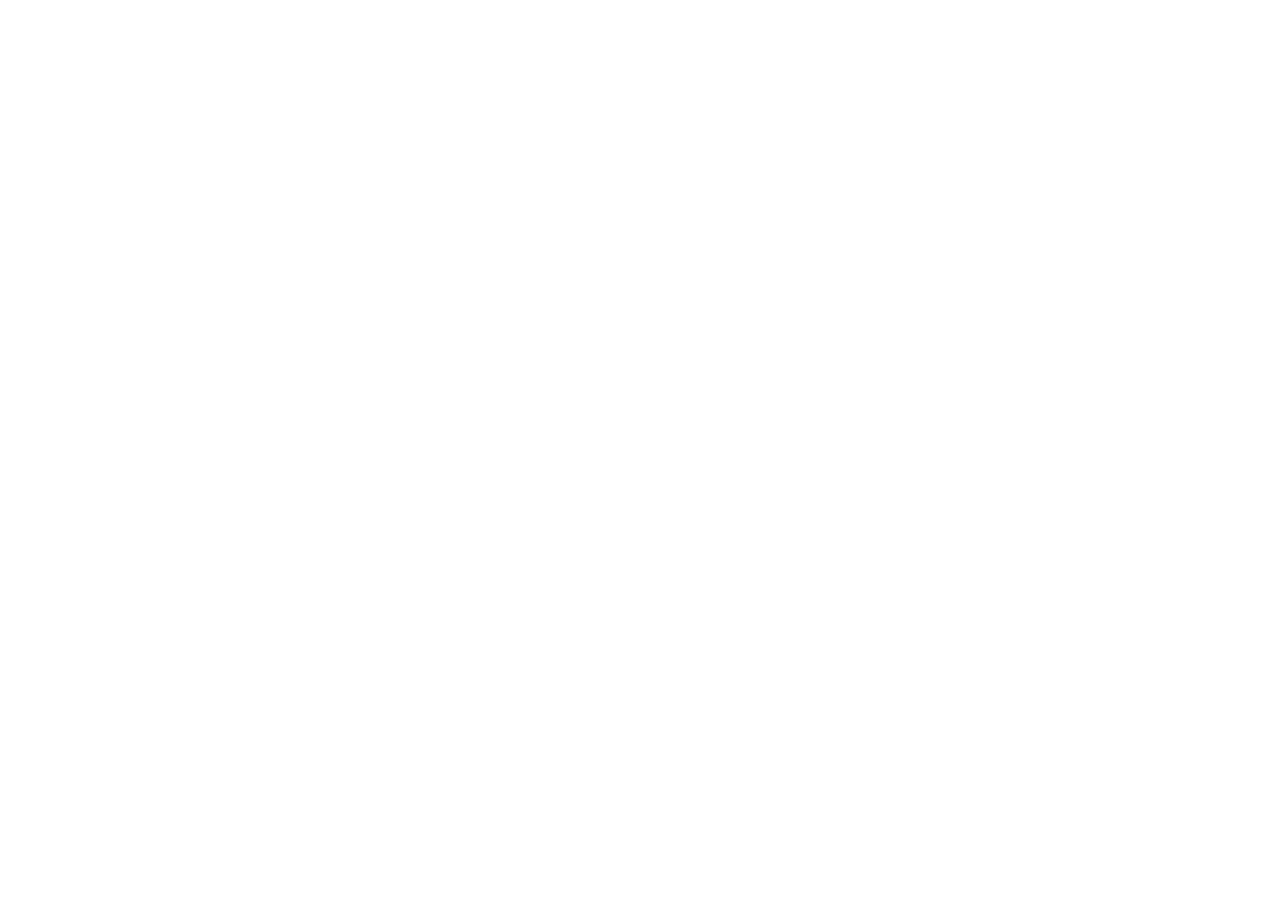
==== index.html @ b2c97ae2 "folder & basic file setup" ====
<!DOCTYPE html>
<html lang="en">
<head>
	<meta charset="UTF-8">
	<title>TRAA - Home</title>
	<link rel="stylesheet" type="text/css" href="reset.css">
	<link rel="stylesheet" type="text/css" href="main.css">
</head>
<body>
	<script src="main.js"></script>
</body>
</html>
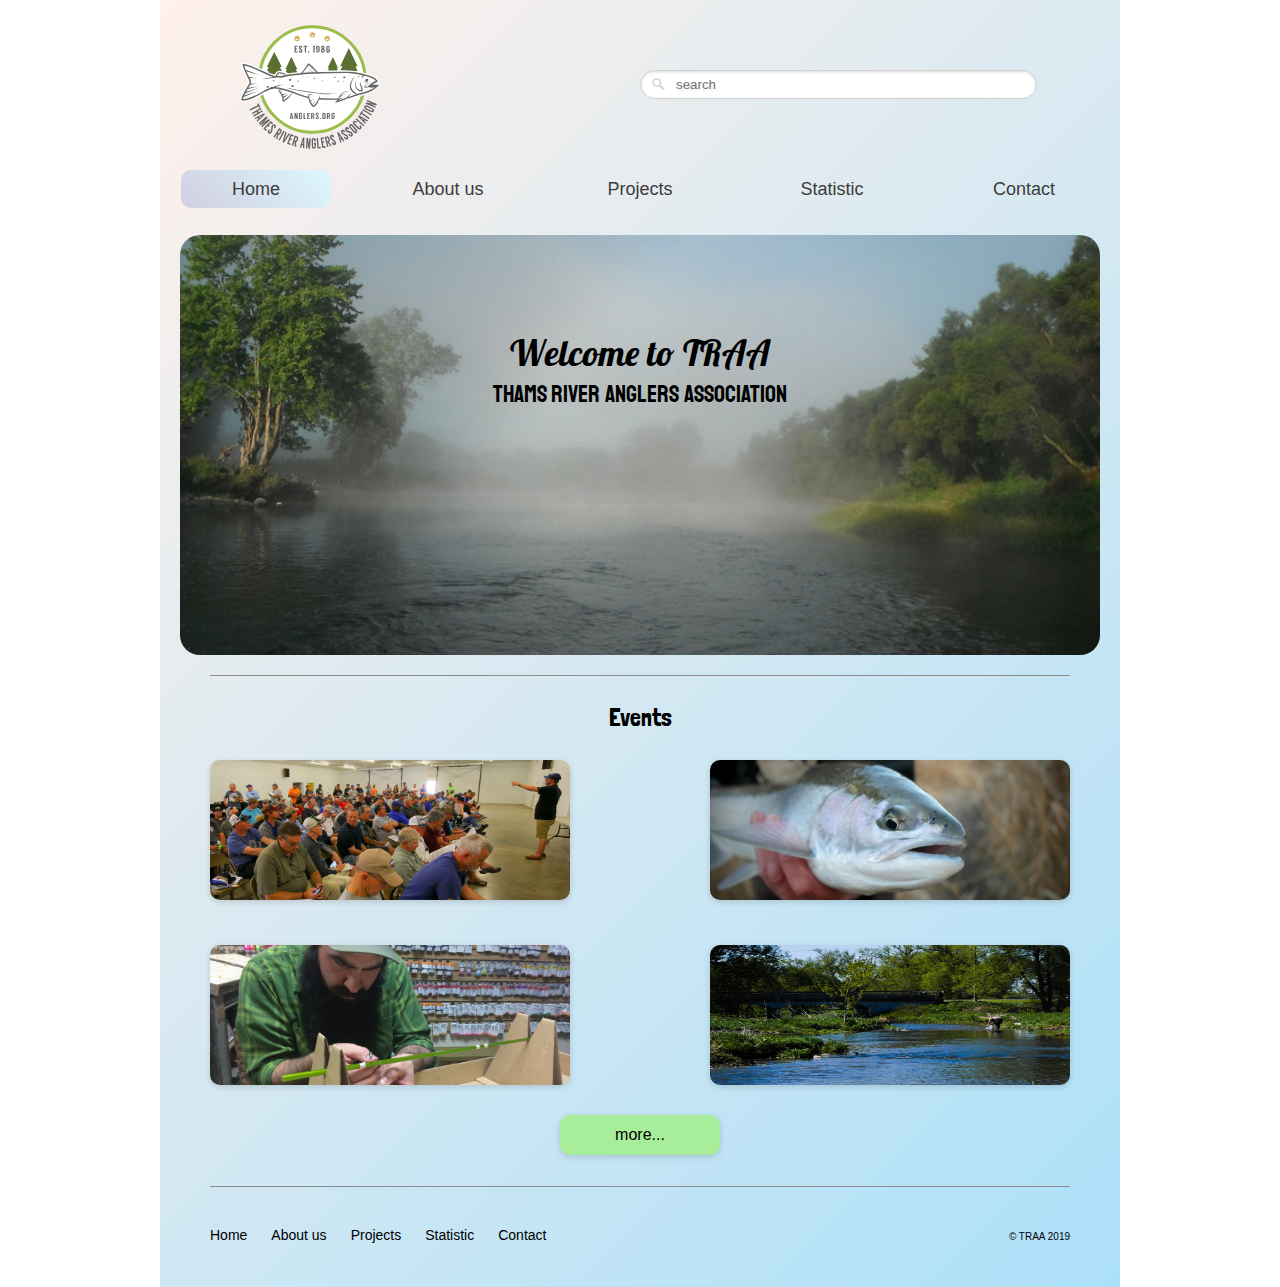
==== commit 9d1528c3: "work update(homepage)" ====
--- a/index.html
+++ b/index.html
@@ -3,10 +3,93 @@
 <head>
 	<meta charset="UTF-8">
 	<title>TRAA - Home</title>
-	<link rel="stylesheet" type="text/css" href="reset.css">
-	<link rel="stylesheet" type="text/css" href="main.css">
+	<link rel="stylesheet" type="text/css" href="css/reset.css">
+	<link href="https://fonts.googleapis.com/css?family=Lobster|Londrina+Solid|Staatliches" rel="stylesheet">
+	<link rel="stylesheet" type="text/css" href="css/main.css">
 </head>
 <body>
+	<div id="container">
+		<header>
+			<div id="mainHeader">
+				<h2 class="hidden">Header</h2>
+				<div id="logo">
+					<object data="images/traa_logo.svg" type="image/svg+xml"></object>
+				</div>
+				
+				<form id="searchForm">
+					<input type="text" placeholder="search">
+				</form>
+
+					
+				
+			</div>
+			<nav id="mainNav">
+				<h2 class="hidden">nav bar</h2>
+				<ul>
+					<li class="onSite"><a href="index.html">Home</a></li>
+					<li><a href="about.html">About us</a></li>
+					<li><a href="project1.html">Projects</a></li>
+					<li><a href="statistic.html">Statistic</a></li>
+					<li><a href="contact.html">Contact</a></li>
+				</ul>
+			</nav>
+		</header>
+		<div id="banner">
+			<h2>Welcome to TRAA<br><span>Thams River Anglers Association</span></h2>
+			
+			
+		</div>
+		<section id="events">
+			<h2>Events</h2>
+			<div id="firstRow">
+					<div class="leftEvent">
+						<img src="images/meeting.jpg" alt="gerneral meeting" height="140" width="360">
+						<a href="#"><div class="homeOverlay">
+							<h3>Gerneral Meeting</h3>
+						</div></a>
+					</div>
+
+					<div class="rightEvent">
+						<img src="images/trout.jpg" alt="Trout Hatchery" height="140" width="360">
+						<a href="#"><div class="homeOverlay">
+							<h3>Trout Hatchery</h3>
+						</div></a>
+					</div>
+				</div>
+				<div id="secondRow">
+					<div class="leftEvent">
+						<img src="images/rob.jpg" alt="Rob-Building" height="140" width="360">
+						<a href="#"><div class="homeOverlay">
+							<h3>Rob-Building</h3>
+						</div></a>
+
+					</div>
+					<div class="rightEvent">
+						<img src="images/event.jpg" alt="Stream habitat work party" height="140" width="360">
+						<a href="#"><div class="homeOverlay">
+							<h3>Stream habitat work party</h3>
+						</div></a>
+					</div>
+
+				</div>
+				<a herf="#"><div id="more">more...</div></a>
+		</section>
+		<footer>
+			<nav id="footerNav">
+				<ul>
+					<li><a href="index.html">Home</a></li>
+					<li><a href="about.html">About us</a></li>
+					<li><a href="project1.html">Projects</a></li>
+					<li><a href="statistic.html">Statistic</a></li>
+					<li><a href="contact.html">Contact</a></li>
+				</ul>
+			</nav>
+			<div id="copyRight">
+				<p>&copy; TRAA 2019</p>
+			</div>
+		</footer>
+	</div>
+	
 	<script src="main.js"></script>
 </body>
 </html>--- a/css/main.css
+++ b/css/main.css
@@ -0,0 +1,348 @@
+@charset "UTF-8";
+
+/* CSS document */
+
+/*font-family: 'Lobster', cursive;
+font-family: 'Staatliches', cursive;
+font-family: 'Londrina Solid', cursive;*/
+
+body
+{
+
+}
+
+.hidden
+{
+	display: none;
+}
+
+
+#container
+{
+	width: 960px;
+	margin: 0 auto;
+	
+background-image: linear-gradient(-225deg, #fff1eb 0%, #ace0f9 100%);
+}
+
+h2
+{
+	font-family: 'Londrina Solid', cursive;
+	font-size: 24px;
+}
+
+p
+{
+	
+}
+
+header
+{
+	height: 215px;
+
+}
+
+#mainHeader
+{
+	height: 170px;
+	display: flex;
+	flex-direction: row;
+}
+
+#logo
+{
+	margin-top: 25px;
+	margin-left: 80px;
+	width: 140px;
+	height: 120px;
+	
+}
+
+
+#searchForm
+{
+	margin-left: 260px;
+	margin-top: 70px;
+	width: 400px;
+	height: 30px;
+	
+}
+
+#searchForm input
+{
+	background: url('../images/search_white.png') no-repeat;
+	background-position: left 10px top 6px;
+	width: 345px;
+	padding: 6px 15px 6px 35px; /*trbl*/
+	border: 1px solid #d1d1d1;
+	border-radius: 20px;
+	text-shadow: 0 2px 3px rgba(0,0,0,.1);
+	box-shadow: 0 1px 3px rgba(0,0,0,.15) inset;
+	background-color: #fff;
+
+}
+
+#mainNav
+{
+	width: 960px;
+	height: 45px;
+	/*background-color: #a8ed9a;*/
+	border-radius: 10px;
+	margin-left: 0px;
+	margin-right: 0px;
+	position: relative;
+	
+}
+
+#mainNav ul
+{
+	display: flex;
+	flex-direction: row;
+
+}
+
+#mainNav ul li a
+{
+	text-decoration: none;
+	font-family: 'Arial', normal;
+	color: #3c3c3c;
+	transition: all .5s ease;
+}
+
+#mainNav ul li
+{
+	display: block;
+	width: 100px;
+	margin: 0 auto;
+	text-align: center;
+	
+	padding: 10px 25px 10px 25px;
+	font-size: 18px;
+	border-radius: 10px;
+	transition: all .5s ease;
+	/*opacity: 0;	*/
+}
+
+
+
+#mainNav ul li:hover
+{
+	/*background-color: #17b102;*/
+	background-image: -moz-linear-gradient( 225deg, rgb(221,248,255) 0%, rgb(208,206,224) 100%);
+    background-image: -webkit-linear-gradient( 225deg, rgb(221,248,255) 0%, rgb(208,206,224) 100%);
+    background-image: -ms-linear-gradient( 225deg, rgb(221,248,255) 0%, rgb(208,206,224) 100%);
+	transition: all .5s ease;
+	color: #fff;
+	/*opacity: 1;*/
+}
+
+#mainNav ul li:hover a
+{
+	color: #000;
+}
+
+
+.onSite
+{
+	/*background-color: #17b102;*/
+	background-image: -moz-linear-gradient( 225deg, rgb(221,248,255) 0%, rgb(208,206,224) 100%);
+    background-image: -webkit-linear-gradient( 225deg, rgb(221,248,255) 0%, rgb(208,206,224) 100%);
+    background-image: -ms-linear-gradient( 225deg, rgb(221,248,255) 0%, rgb(208,206,224) 100%);
+	transition: all .5s ease;
+}
+
+#mainBody
+{
+	padding-left: 50px;
+	padding-right: 50px;
+	margin-top: 30px;
+	margin-bottom: 55px;
+}
+
+footer
+{
+	height: 100px;
+	/*background-color: #a8ed9a;*/
+	flex-direction: row;
+	display: flex;	
+
+}
+
+#footerNav
+{
+	margin-top: 40px;
+	margin-bottom: 40px;
+	margin-left: 50px;
+	flex-direction: row;
+	display: flex;
+	list-style: none;
+}
+
+#footerNav ul li
+{
+	display: inline;
+	margin-right: 20px;
+	font-size: 12px;
+}
+
+#footerNav ul li a
+{
+	color: #000;
+	transition: all .2s ease-in;
+	text-decoration: none;
+	font-family: 'Arial', normal;
+	font-size: 14px;
+
+}
+
+#footerNav ul li a:hover
+{
+	border-bottom: solid 3px blue;
+	padding-bottom: 1px;
+}
+
+#copyRight
+{
+	margin-left: auto;
+	line-height: 100px;
+	padding-right: 50px;
+	font-family: 'Arial', normal;
+	font-size: 10px;
+}
+/* HomePage */
+
+#banner
+{
+	height: 420px;
+	background: url(../images/traa.jpg) no-repeat;
+	background-position: center;
+	background-size: 100%;
+	margin: 20px;
+	border-radius: 20px;
+}
+
+#banner h2
+{
+	font-family: 'Lobster', cursive;
+	font-size: 36px;
+	text-align: center;
+	padding-top: 100px;
+}
+
+#banner h2 span
+{
+	font-family: 'Staatliches', cursive;
+	font-size: 24px;
+}
+
+#events
+{
+	padding-top: 10px;
+	height: 500px;
+	/*background-color: #999;*/
+	margin-left: 50px;
+	margin-right: 50px;
+	margin-top: 20px;
+	border-top: solid 1px #8c8c8c;
+	border-bottom: solid 1px #8c8c8c;
+}
+
+#events h2
+{
+	font-size: 24px;
+	text-align: center;
+	margin-top: 20px;
+}
+
+#events img
+{
+	border-radius: 10px;
+	box-shadow: 0 2px 6px rgba(0,0,0,.15);
+}
+#firstRow
+{
+	display: flex;
+	flex-direction: row;
+	padding-top: 30px;
+}
+
+#secondRow
+{
+	display: flex;
+	flex-direction: row;
+	padding-top: 45px;
+}
+
+.leftEvent
+{
+	height: 140px;
+	width: 360px;
+	margin-right: 140px;
+	/*display: inline-block;*/
+	
+	float: left;
+	position: relative;
+
+}
+
+.rightEvent
+{
+	height: 140px;
+	width: 360px;
+	float: right;
+	position: relative;
+}
+
+.homeOverlay
+{
+	position: absolute;
+  	top: 0;
+  	bottom: 0;
+  	left: 0;
+  	right: 0;
+  	height: 100%;
+ 	width: 100%;
+ 	opacity: 0;
+ 	transition: .5s ease;
+	background-color: #ffffff;
+  	border-radius: 10px;
+  	text-decoration: none;
+}
+
+.homeOverlay h3
+{
+	font-size: 18px;
+	font-family: 'Londrina Solid', cursive;
+	line-height: 140px;
+	text-align: center;
+	color: #000;
+}
+
+.homeOverlay:hover
+{
+	opacity: 0.9;
+}
+
+#more
+{
+	margin-top: 30px;
+	margin-left: 350px;
+	height: 40px;
+	width: 160px;
+	background-color: #a8ed9a;
+	text-align: center;
+	line-height: 40px;
+	font-family: 'Arial', normal;
+	font-size: 16px;
+	border-radius: 10px;
+	box-shadow: 0 2px 6px rgba(0,0,0,.15);
+	transition: all .5 ease;
+}
+
+#more:hover
+{
+	background-color: #17b102;
+	color: #fff;
+	box-shadow: 0 1px 3px rgba(0,0,0,.15) inset;
+}
+
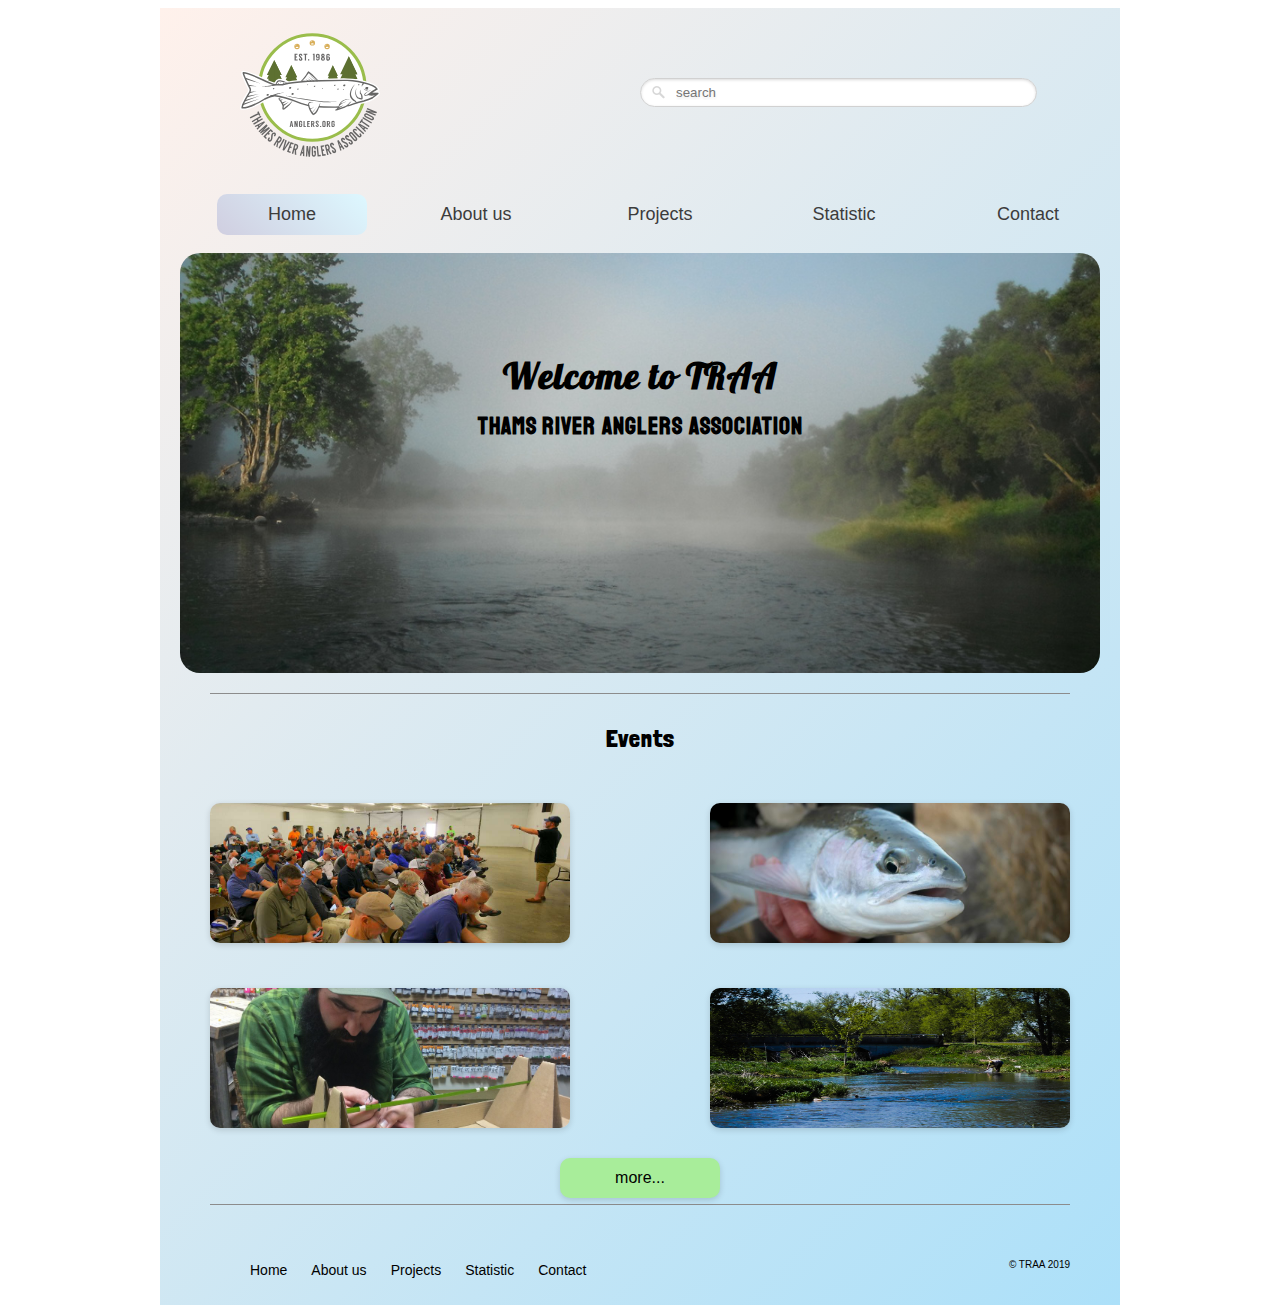
==== commit 4045988a: "update" ====
--- a/index.html
+++ b/index.html
@@ -28,7 +28,7 @@
 				<ul>
 					<li class="onSite"><a href="index.html">Home</a></li>
 					<li><a href="about.html">About us</a></li>
-					<li><a href="project1.html">Projects</a></li>
+					<li><a href="project_1.html">Projects</a></li>
 					<li><a href="statistic.html">Statistic</a></li>
 					<li><a href="contact.html">Contact</a></li>
 				</ul>
@@ -79,7 +79,7 @@
 				<ul>
 					<li><a href="index.html">Home</a></li>
 					<li><a href="about.html">About us</a></li>
-					<li><a href="project1.html">Projects</a></li>
+					<li><a href="project_1.html">Projects</a></li>
 					<li><a href="statistic.html">Statistic</a></li>
 					<li><a href="contact.html">Contact</a></li>
 				</ul>
--- a/css/main.css
+++ b/css/main.css
@@ -29,6 +29,7 @@
 {
 	font-family: 'Londrina Solid', cursive;
 	font-size: 24px;
+	letter-spacing: 1px;
 }
 
 p
@@ -346,3 +347,251 @@
 	box-shadow: 0 1px 3px rgba(0,0,0,.15) inset;
 }
 
+/* About Page */
+#about
+{
+	height: 375px;
+	margin-left: 50px;
+	margin-right: 50px;
+	margin-top: 20px;
+	padding-bottom: 15px;
+	border-bottom: 1px solid #8c8c8c;
+}
+
+#about h2
+{
+	text-align: center;
+	line-height: 20px;
+
+}
+
+#bigLogo
+{
+	float: right;
+	width: 360px;
+}
+
+#introduction
+{
+	margin-top: 20px;
+}
+
+#introText
+{
+	width: 520px;
+}
+
+#introText h3
+{
+	line-height: 24px;
+	font-family: 'Arial';
+	font-weight: bold;
+	font-size: 16px;
+}
+
+#introText  ol
+{
+	list-style-type: disc;
+
+}
+#introText  ol li
+{
+	font-family: 'Arial', normal;
+	font-size: 14px;
+	line-height: 175%;
+	list-style-position: outside;
+	margin-left: 20px;
+}
+
+#person
+{
+	margin-left: 50px;
+	margin-right: 50px;
+	flex-direction: row;
+	display: flex;
+	border-bottom: 1px solid #8c8c8c;
+}
+
+#executive
+{
+	width: 315px;
+	margin-top: 30px;
+	border-right: 1px solid #8c8c8c;
+	margin-bottom: 30px;
+}
+
+#executive ol
+{
+	padding-left: 25px;
+	padding-top: 25px;
+}
+
+#executive ol li
+{
+	line-height: 200%;
+	font-size: 14px;
+	font-family: 'Arial';
+	letter-spacing: 1px;
+}
+
+#executive ol li span
+{
+	font-weight: bold;
+}
+
+#volunteer
+{
+	width: 465px;
+	margin-top: 30px;
+	margin-bottom: 30px;
+	padding-left: 80px;
+}
+
+#volunteerInfo
+{
+	display: flex;
+	flex-direction: row;
+}
+
+.column
+{
+	display: flex;
+	flex-direction: column;
+	padding-right: 15px;
+}
+
+.column ol
+{
+	padding-top: 25px;
+}
+
+.column ol li
+{
+	line-height: 200%;
+	font-size: 14px;
+	font-family: 'Arial';
+	letter-spacing: 1px;
+}
+
+.volunteerType
+{
+	font-weight: bold;
+}
+
+#support
+{
+	margin-left: 50px;
+	margin-right: 50px;
+	padding-top: 30px;
+	height: 230px;
+	border-bottom: 1px solid #8c8c8c;
+}
+
+#support h2
+{
+	text-align: center;
+}
+
+#businessLogos
+{
+	padding-top: 10px;
+	flex-direction: row;
+	display: flex;
+}
+
+.logos
+{
+	margin: 20px;
+}
+
+#businessLogos img
+{
+	margin: 0 auto;
+	transition: opacity .25s ease;
+}
+
+#businessLogos img:hover
+{
+	opacity: .4;
+}
+
+.columnLogo
+{
+	display: flex;
+	flex-direction: column;
+	padding-right: 15px;
+	margin: 0 auto;
+}
+
+/* Project 1 */
+
+#subNav
+{
+	width: 920px;
+	margin-left: 20px;
+	margin-top: 15px;
+	position: relative;
+	margin-bottom: 20px;
+}
+
+#subNav ul
+{
+	display: flex;
+	flex-direction: row;
+	margin: 0 auto;
+}
+
+#subNav ul li
+{
+	padding: 5px 190px 5px 190px;
+	display: block;
+	width: 100px;
+	margin: 0 auto;
+	text-align: center;
+	text-align: center;
+	transition: all .5s ease;
+}
+
+#project1
+{
+	
+	border-right: 2px solid #8c8c8c;
+	text-align: center;
+}
+
+
+#subNav ul li a
+{
+	text-decoration: none;
+	font-family: 'Arial', normal;
+	color: #000;
+	font-size: 14px;
+	text-align: center;
+	width: 200%;
+	line-height: 5px;
+	padding-bottom: 3px;
+	transition: all .2s ease-in;
+}
+
+#subNav ul li a:hover
+{
+	border-bottom: 3px solid blue;
+}
+
+.onSubpage
+{
+	border-bottom: 3px solid blue;
+}
+
+#project
+{
+	margin-left: 50px;
+	margin-right: 50px;
+}
+
+#project h2
+{
+	text-align: center;
+}
+
+#projectIntro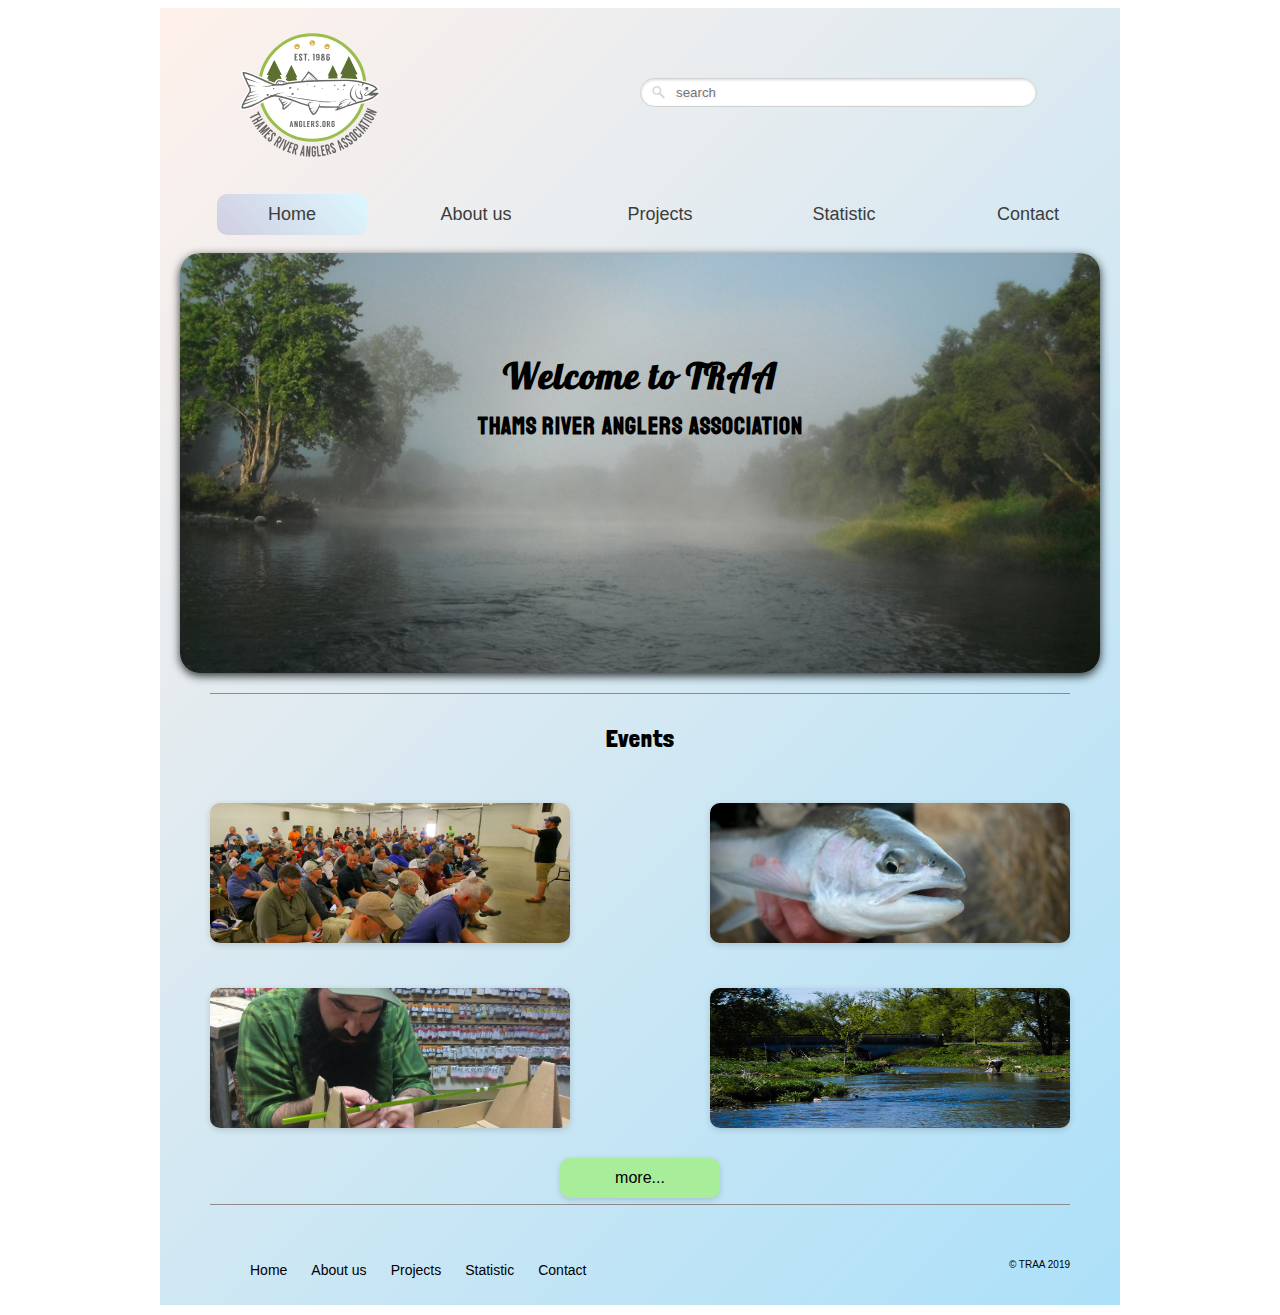
==== commit f4c34041: "update upcoming and contact icons" ====
--- a/index.html
+++ b/index.html
@@ -75,7 +75,9 @@
 				<a herf="#"><div id="more">more...</div></a>
 		</section>
 		<footer>
+			<h2 class="hidden">footer</h2>
 			<nav id="footerNav">
+				<h2 class="hidden">footer Nav</h2>
 				<ul>
 					<li><a href="index.html">Home</a></li>
 					<li><a href="about.html">About us</a></li>
--- a/css/main.css
+++ b/css/main.css
@@ -120,7 +120,7 @@
 	padding: 10px 25px 10px 25px;
 	font-size: 18px;
 	border-radius: 10px;
-	transition: all .5s ease;
+	transition: background-image .2s ease-in;
 	/*opacity: 0;	*/
 }
 
@@ -132,7 +132,6 @@
 	background-image: -moz-linear-gradient( 225deg, rgb(221,248,255) 0%, rgb(208,206,224) 100%);
     background-image: -webkit-linear-gradient( 225deg, rgb(221,248,255) 0%, rgb(208,206,224) 100%);
     background-image: -ms-linear-gradient( 225deg, rgb(221,248,255) 0%, rgb(208,206,224) 100%);
-	transition: all .5s ease;
 	color: #fff;
 	/*opacity: 1;*/
 }
@@ -220,6 +219,7 @@
 	background-size: 100%;
 	margin: 20px;
 	border-radius: 20px;
+	box-shadow: 0 3px 10px rgba(0,0,0,.8);
 }
 
 #banner h2
@@ -523,7 +523,7 @@
 	margin: 0 auto;
 }
 
-/* Project 1 */
+/* Project pages */
 
 #subNav
 {
@@ -575,23 +575,111 @@
 
 #subNav ul li a:hover
 {
-	border-bottom: 3px solid blue;
+	border-bottom: 3px solid #8c8c8c;
+	color: #8c8c8c;
 }
 
 .onSubpage
 {
-	border-bottom: 3px solid blue;
-}
-
+	border-bottom: 3px solid #8c8c8c;
+	color: #8c8c8c;
+}
+
+	/* current project */
 #project
 {
 	margin-left: 50px;
 	margin-right: 50px;
+	border-bottom: solid 1px #8c8c8c;
+	padding-bottom: 30px;
 }
 
 #project h2
 {
-	text-align: center;
-}
-
-#projectIntro+	
+}
+
+#projectIntro
+{
+	font-family: 'Arial', normal;
+	font-size: 14px;
+	line-height: 150%;
+	margin-top: 10px;
+	letter-spacing: 1px;
+	margin-left: 10px;
+	margin-right: 10px;
+	padding-bottom: 20px;
+}
+
+.projectDetail
+{
+	border-top: solid 1px #8c8c8c;
+}
+
+.projectDetail h2
+{
+	margin-top: 20px;
+	margin-bottom: 20px;
+}
+
+.Events
+{
+	height: 270px;
+	width: 860px;
+	/*display: inline-block;*/
+	position: relative;
+}
+
+.projectOverlay
+{
+	position: absolute;
+  	top: 0;
+  	bottom: 0;
+  	left: 0;
+  	right: 0;
+  	height: 100%;
+ 	width: 100%;
+ 	opacity: 0;
+ 	transition: .5s ease;
+	background-color: #ffffff;
+  	border-radius: 20px;
+  	text-decoration: none;
+}
+
+.projectOverlay p
+{
+	color: #000;
+	line-height: 150%;
+	letter-spacing: 1px;
+	text-align: center;
+	font-family: 'Arial', normal;
+	padding-left: 30px;
+	padding-right: 30px;
+	font-size: 18px;
+}
+
+#p1
+{
+	padding-top: 90px;
+}
+
+#p2
+{
+	padding-top: 60px;
+}
+
+.projectOverlay:hover
+{
+	opacity: 0.9;
+}
+
+.Events img
+{
+	border-radius: 20px;
+	box-shadow: 0 3px 10px rgba(0,0,0,.5);
+}
+
+	/* Past events */
+{
+
+}